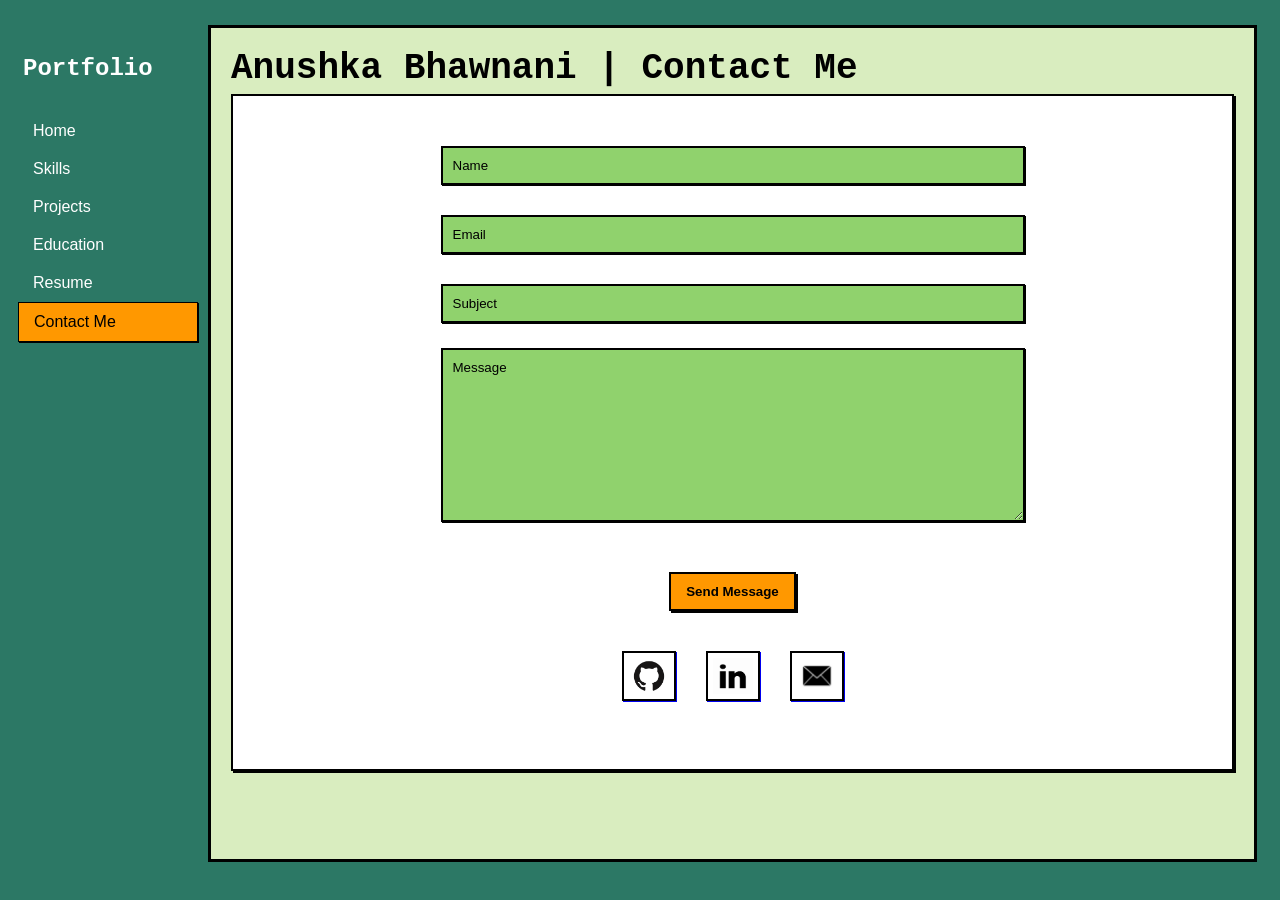
==== contact.html @ 60bda069 "Add files via upload" ====
<!DOCTYPE html>
<html lang="en">
<head>
  <meta charset="UTF-8">
  <meta name="viewport" content="width=device-width, initial-scale=1.0">
  <title>Anushka Bhawnani | Portfolio</title>
  <link rel="stylesheet" href="styles/styles.css">
</head>
<body>
  <button class="menu-toggle" aria-controls="site-sidebar" aria-expanded="false">☰ Menu</button>
  <div class="sidebar" id="site-sidebar" aria-hidden="true">
      <h2 class="title">Portfolio</h2>
      <a href="index.html">Home</a>
      <a href="skills.html">Skills</a>
      <a href="https://github.com/anushkabhawnani" target="_blank">Projects</a>
      <a href="education.html">Education</a>
      <a href="assets/Anushka Bhawnani Resume.pdf" download="Anushka Bhawnani Resume">Resume</a>
      <a href="contact.html" class="active">Contact Me</a>
    </div>

    <div class="sidebar-overlay" hidden></div>
  <div class="main-body" style="min-height: 93vh;">
    <h1 class="name">Anushka Bhawnani | Contact Me</h1>

  <div class="contact-container">
    <form action="https://formcarry.com/s/j09RBOIUssn" method="POST" class="formcarry-form">
      <input type="text" id="name" name="name" placeholder="Name">

      <input type="email" id="email" name="email" placeholder="Email" required>

      <input type="text" id="subject" name="subject" style="margin-bottom: 0px;" required placeholder="Subject">

      <textarea id="message" name="message" rows="5" required placeholder="Message"></textarea>

      <button type="submit">Send Message</button>
    </form>
      <div class="contact-icons">
        <a href="https://github.com/anushkabhawnani" target="_blank" style="text-decoration: none;">
        <img class="contact-img"src="assets/github.png" alt="github"></a>
        <a href="https://www.linkedin.com/in/anushka-bhawnani-0a3207316/" target="_blank">
        <img class="contact-img" src="assets/linkedin.jpeg" alt="linkedin"></a>
        <a href="mailto: anushkab1411@gmail.com" target="_blank">
        <img class="contact-img" src="assets/email.jpeg" alt="email"></a>

      </div>
  </div>

    
  </div>
  <script>
    (function() {
      var toggleButton = document.querySelector('.menu-toggle');
      var sidebar = document.getElementById('site-sidebar');
      var overlay = document.querySelector('.sidebar-overlay');

      if (!toggleButton || !sidebar || !overlay) return;

      function openSidebar() {
        sidebar.classList.add('open');
        sidebar.setAttribute('aria-hidden', 'false');
        toggleButton.setAttribute('aria-expanded', 'true');
        overlay.removeAttribute('hidden');
        document.body.style.overflow = 'hidden';
      }

      function closeSidebar() {
        sidebar.classList.remove('open');
        sidebar.setAttribute('aria-hidden', 'true');
        toggleButton.setAttribute('aria-expanded', 'false');
        overlay.setAttribute('hidden', '');
        document.body.style.overflow = '';
      }

      toggleButton.addEventListener('click', function() {
        if (sidebar.classList.contains('open')) {
          closeSidebar();
        } else {
          openSidebar();
        }
      });

      overlay.addEventListener('click', closeSidebar);

      document.addEventListener('keydown', function(e) {
        if (e.key === 'Escape' && sidebar.classList.contains('open')) {
          closeSidebar();
        }
      });

      Array.prototype.forEach.call(sidebar.querySelectorAll('a'), function(link) {
        link.addEventListener('click', closeSidebar);
      });
    })();
  </script>
</body>
</html>
---- styles/styles.css ----
:root {
  --green: #90D26D;
  --light-green: #D9EDBF;
  --orange: #FF9800;
  --dark-green: #2C7865;

}

body {
  background-color: var(--dark-green);
  font-family: Arial, Helvetica, sans-serif;
}

[hidden] {
  display: none !important;
}

.main-body {
  background-color: var(--light-green);
  padding: 15px;
  border: 3px solid black;
  flex: 1;
  padding: 20px;
  box-sizing: border-box;
  margin-left: 200px;
  text-align: justify;
  margin-top: 25px;
  margin-right: 15px;
}

.skills {
  display: inline-block; 
  background-color: white;
  border: 2px solid black;
  padding: 15px;
  margin: 5px 0px;
  vertical-align: top;
  box-shadow: 3px 3px;
  max-width: 16vw;
  padding-bottom: 30px;
}

.summary-info {
  display: inline-block; 
  background-color: var(--orange);
  border: 2px solid black;
  max-width: 60vw;
  padding: 15px;
  margin: 5px 10px 5px 0px;
  vertical-align: top;
  box-shadow: 3px 3px;
}

h2, h3 {
  margin: 0px;
  
}

.name {
  margin-bottom: 5px;
  margin-top: 0px;
  font-size: 36px;
  font-weight: 1500;
  font-family: 'Courier New', Courier, monospace;
}

.sidebar {
  width: 200px;
  height: 100vh;
  color: #fff;
  box-sizing: border-box;
  position: fixed;
}

.menu-toggle {
  display: none;
  padding: 8px 12px;
  border: 2px solid black;
  background-color: var(--orange);
  color: black;
  box-shadow: 2px 2px black;
  font-weight: bold;
  cursor: pointer;
}

.sidebar > a {
  display: block;
  padding: 10px 15px;
  text-decoration: none;
  color: white;
  margin: 0px 10px;
}

.sidebar > .active {
  display: block;
  padding: 10px 15px;
  text-decoration: none;
  color: black;
  background-color: var(--orange);
  border: 1px solid black;
  margin: 0px 10px;
  box-shadow: 1px 1px black;
}

.sidebar > a:hover {
  display: block;
  padding: 10px 15px;
  text-decoration: none;
  color: black;
  background-color: var(--light-green);
  border: 1px solid black;
  margin: 0px 10px;
  box-shadow: 2px 2px;
}

.sidebar > a:active {
  display: block;
  padding: 10px 15px;
  text-decoration: none;
  color: black;
  background-color: var(--green);
  border: 1px solid black;
  margin: 0px 10px;
  box-shadow: 2px 2px;
}

.title {
  margin: 30px 15px;
  display: inline-block;
  font-family: 'Courier New', Courier, monospace;
}

.profile-pic {
  width: 250px;
  height: auto;
  border: 2px solid black;
  display: inline-block;
  vertical-align: top;
}

.image-div {
  display: inline-block;
  vertical-align: top;
  margin-right: 15px;
}

.info-div {
  display: inline-block;
  vertical-align: top;
  max-width: 70%;
}

ul {
  padding-left: 15px;
}

li {
  padding: 6px 0px;
}

.seemore-button {
  text-decoration: none;
  box-shadow: 2px 2px black;
  padding: 10px;
  color: black;
  background-color: var(--green);
  margin: -15px auto;
  border: 2px solid black;
  display: block;
  width: max-content;
  transition: background-color 0.2s ease, color 0.2s ease, box-shadow 0.2s ease
}

.seemore-button:hover {
  text-decoration: none;
  box-shadow: 2px 2px black;
  padding: 10px;
  color: white;
  background-color: var(--dark-green);
  margin: -15px auto;
  border: 2px solid black
}

.seemore-button:active {
  text-decoration: none;
  box-shadow: 2px 2px black;
  padding: 10px;
  color: black;
  background-color: var(--orange);
  margin: -15px auto;
  border: 2px solid black
}

.card {
  display: inline-block;
  width: 16vw;
  background-color: white;
  border: 2px solid black;
  box-shadow: 3px 3px;
  padding: 15px;
  height: 30vh;
  vertical-align: top;
  margin: 0px 16.3px;
}

.card-info {
  margin-bottom: 15px;
}

.card-image {
  text-align: center;
}

.project-image {
  max-width: 250px;
  max-height: 150px;
  border: 2px solid black;
}

.view-all-div {
  display: inline-block;
  margin-left: auto;
}

.view-all-div:hover {
  display: inline-block;
  margin-left: auto;
}

.view-all-div > a {
  text-decoration: none;
  box-shadow: 2px 2px black;
  padding: 10px 15px;
  color: black;
  background-color: var(--orange);
  border: 2px solid black;
}

.view-all-div > a:hover {
  text-decoration: none;
  box-shadow: 2px 2px black;
  padding: 10px 15px;
  color: white;
  background-color: var(--dark-green);
  border: 2px solid black;
}

/* Projects header layout: title left, view-all right */
.projects {
  display: flex;
  align-items: center;
  justify-content: space-between;
  flex-wrap: wrap;
}

.projects > h1 {
  font-family: 'Courier New', Courier, monospace;
}

/* Ensure the cards row drops beneath the header row */
.projects > div:last-child {
  width: 100%;
}

.project-image {
  width: auto;
}

.contact-img {
  max-width: 40px;
  max-height: 40px;
  background-color: white;
  padding: 5px;
  border: 2px solid black;
  margin: 0px 5px;
  box-shadow: 1px 1px;
}

.contact-me {
  display: inline-block;
  vertical-align: bottom;
  max-width: 50%;
  margin-right: 15px;
  margin-top: 18px;
}

.contact-me a {
  text-decoration: none;
  display: inline-block;
  transition: transform 0.2s ease;
}

.contact-me a:hover {
  transform: scale(1.1);
}

.contact-me a:active {
  transform: scale(0.95);
}

/* Skills Page CSS */

.skills-retro-container {
  display: flex;
  flex-wrap: wrap;
  gap: 15px;
  margin-top: 20px;
  justify-content: left;
}

.skills-retro-card {
  display: inline-block;
  background-color: white;
  border: 2px solid black;
  box-shadow: 3px 3px;
  padding: 20px;
  font-family: Arial, Helvetica, sans-serif;
  vertical-align: top;
  width: 250px;
  margin: 3px;
  min-height: 200px;
  transition: 0.2s ease;
}

.skills-retro-card:hover {
  display: inline-block;
  background-color: white;
  border: 2px solid black;
  box-shadow: 3px 3px;
  padding: 20px;
  font-family: Arial, Helvetica, sans-serif;
  vertical-align: top;
  width: 250px;
  margin: 3px;
  min-height: 200px;
  transform: scale(1.05);
}

.skills-retro-card h2 {
  margin: 0 0 10px 0;
  font-size: 1.2rem;
  font-weight: bold;
}

.achievements {
  background-color: var(--orange);
  padding: 20px;
  box-shadow: 3px 3px black;
  border: 2px solid black;
  min-width: 78vw;
  margin-bottom: 5px;
  transition: 0.2s ease;
}

.achievements:hover {
  background-color: var(--orange);
  padding: 20px;
  box-shadow: 3px 3px black;
  border: 2px solid black;
  min-width: 78vw;
  margin-bottom: 5px;
  transform: scale(1.02)
}

/* Contact Page CSS */

.contact-container {
  background-color: white;
  border: 2px solid black;
  box-shadow: 2px 2px;
  padding: 35px 20px;
  min-height: 67vh;
  display: flex;
  flex-direction: column;
  align-items: center;
}

.contact-container form {
  display: flex;
  flex-direction: column;
  align-items: center;
  width: 100%;
  max-width: 600px;
}

input {
  display: block;
  padding: 10px;
  width: 560px;
  margin: 15px 0px;
  border: 2px solid black;
  box-shadow: 1px 1px;
  background-color: var(--green);
}

::placeholder {
  color: black;
  font-family: Arial, Helvetica, sans-serif;
}

button {
  display: block;
  text-align: center;
  margin: 25px auto;
  padding: 10px 15px;
  background-color: var(--orange);
  border: 2px solid black;
  box-shadow: 2px 2px;
  cursor: pointer;
  font-weight: bold;
  transition: 0.2s ease;
}

button:hover {
  background-color: var(--dark-green);
  transform: scale(1.1);
  box-shadow: 2px 2px;
}

textarea {
  display: block;
  padding: 10px;
  width: 560px;
  height: 150px;
  margin: 25px 0px;
  border: 2px solid black;
  box-shadow: 1px 1px;
  resize: vertical;
  background-color: var(--green);
}

.contact-icons {
  display: flex;
  justify-content: center;
  align-items: center;
  gap: 20px;
  margin-top: 15px;
  margin-bottom: 0px;
  width: 100%;
  align-self: stretch;
  text-align: center;
  margin-left: auto;
  margin-right: auto;
}

/* Strong centering specifically for the contact page layout */
.contact-container .contact-icons {
  width: 100%;
  max-width: 600px;
  justify-content: center !important;
  margin: 15px auto 0;
}

.contact-icons a {
  text-decoration: none;
  display: inline-block;
  transition: transform 0.2s ease;
  display: inline-flex;
  align-items: center;
  justify-content: center;
}

.contact-icons a:hover {
  transform: scale(1.1);
}

.contact-icons a:active {
  transform: scale(0.95);
}

.contact-img {
  max-width: 40px;
  max-height: 40px;
  background-color: white;
  padding: 5px;
  border: 2px solid black;
  box-shadow: 1px 1px;
}

/* Education Page CSS - Horizontal Timeline */

.horizontal-timeline {
  position: relative;
  margin: 0px;
  padding: 20px;
  overflow-x: auto;
  min-height: 400px;
  display: flex;
  align-items: center;
  justify-content: center;
}

.timeline-line-horizontal {
  position: absolute;
  top: 50%;
  left: 50px;
  right: 50px;
  height: 6px;
  background: var(--orange);
  transform: translateY(-50%);
  box-shadow: 2px 2px 4px rgba(0, 0, 0, 0.3);
  z-index: 1;
}

.timeline-item-horizontal {
  position: relative;
  display: flex;
  flex-direction: column;
  align-items: center;
  margin: 0 40px;
  z-index: 2;
  min-width: 200px;
}

/* Alternate cards above and below timeline */
.timeline-item-horizontal:nth-child(even) .timeline-card-horizontal {
  margin-top: -170px;
  margin-bottom: 50px;
}

.timeline-item-horizontal:nth-child(odd) .timeline-card-horizontal {
  margin-top: 50px;
  margin-bottom: -170px;
}

.timeline-card-horizontal {
  background: white;
  border: 2px solid black;
  box-shadow: 3px 3px;
  padding: 15px;
  position: relative;
  min-height: 120px;
  width: 200px;
  text-align: center;
  transition: 0.2s ease;
}

.timeline-card-horizontal:hover {
  background: white;
  border: 2px solid black;
  box-shadow: 3px 3px;
  padding: 15px;
  position: relative;
  min-height: 120px;
  width: 200px;
  text-align: center;
  transform: scale(1.1)
}

/* Arrow pointing down for cards above timeline */
.timeline-item-horizontal:nth-child(odd) .timeline-card-horizontal::before {
  content: '';
  position: absolute;
  bottom: 100%;
  left: 50%;
  width: 0;
  height: 0;
  border: 12px solid transparent;
  border-bottom-color: black;
  transform: translateX(-50%);
}

/* Arrow pointing up for cards below timeline */
.timeline-item-horizontal:nth-child(even) .timeline-card-horizontal::before {
  content: '';
  position: absolute;
  top: 100%;
  left: 50%;
  width: 0;
  height: 0;
  border: 12px solid transparent;
  border-top-color: black;
  transform: translateX(-50%);
}

.timeline-date-horizontal {
  background: var(--green);
  color: black;
  padding: 8px 12px;
  font-weight: bold;
  font-size: 0.9rem;
  border: 2px solid black;
  box-shadow: 2px 2px;
  display: inline-block;
  margin-bottom: 12px;
  border-radius: 4px;
}

.timeline-content-horizontal h3 {
  margin: 0 0 12px 0;
  font-size: 1.1rem;
  font-weight: bold;
  color: black;
}

.timeline-content-horizontal p {
  margin: 6px 0;
  font-size: 0.9rem;
  line-height: 1.4;
}

.timeline-content-horizontal strong {
  color: black;
}

/* Certifications Section */
.certifications-section {
  margin-top: 5px;
  padding: 15px;
  background: var(--orange);
  border: 2px solid black;
  box-shadow: 3px 3px;
}

.certifications-section h2 {
  margin: 0 0 25px 0;
  font-size: 1.6rem;
  font-weight: bold;
  color: black;
  text-align: left;
}

.certifications-grid {
  display: flex;
  gap: 25px;
  justify-content: left;
  flex-wrap: wrap;
}

.certification-card {
  background: white;
  border: 2px solid black;
  padding: 15px;
  min-width: 250px;
  text-align: left;
  box-shadow: 2px 2px;
  transition: 0.2s ease;
}

.certification-card:hover {
  background: white;
  border: 2px solid black;
  padding: 15px;
  min-width: 250px;
  text-align: left;
  box-shadow: 2px 2px;
  transform: scale(1.05);
}

.certification-card h4 {
  margin: 0 0 12px 0;
  font-size: 1.1rem;
  font-weight: bold;
  color: black;
}

.certification-card p {
  margin: 6px 0;
  font-size: 0.9rem;
}

.certification-card strong {
  color: black;
}

/* Responsive design for horizontal timeline */
@media (max-width: 768px) {
  .horizontal-timeline {
    padding: 30px 10px;
    flex-direction: column;
    gap: 30px;
    min-height: auto;
  }
  
  .timeline-line-horizontal {
    display: none;
  }
  
  .timeline-item-horizontal {
    margin: 0;
    width: 100%;
    max-width: 300px;
  }
  
  .timeline-dot-horizontal {
    display: none;
  }
  
  /* Reset margins for mobile - all cards stack vertically */
  .timeline-item-horizontal:nth-child(odd) .timeline-card-horizontal,
  .timeline-item-horizontal:nth-child(even) .timeline-card-horizontal {
    margin-top: 0;
    margin-bottom: 0;
  }
  
  .timeline-card-horizontal {
    width: 100%;
  }
  
  .timeline-card-horizontal::before {
    display: none;
  }
  
  .certifications-grid {
    flex-direction: column;
    align-items: center;
  }
  
  .certification-card {
    width: 90%;
    max-width: 300px;
  }
}

@media (max-width: 480px) {
  .timeline-card-horizontal {
    padding: 12px;
    min-height: 100px;
  }
  
  .timeline-date-horizontal {
    font-size: 0.8rem;
    padding: 6px 10px;
  }
  
  .timeline-content-horizontal h3 {
    font-size: 1rem;
  }
  
  .timeline-content-horizontal p {
    font-size: 0.8rem;
  }
  
  .certification-card {
    width: 95%;
    padding: 15px;
  }
}

/* Home and global responsive tweaks */
@media (max-width: 992px) {
  body {
    overflow-x: hidden;
  }

  .sidebar {
    left: 0;
    top: 0;
    transform: translateX(-100%);
    transition: transform 0.3s ease;
    z-index: 1001;
    width: 220px;
    background-color: var(--dark-green);
    border-right: 2px solid black;
    box-shadow: 3px 0 0 0 black;
  }

  .sidebar.open {
    transform: translateX(0);
  }

  .menu-toggle {
    display: inline-block;
    top: 12px;
    left: 12px;
    z-index: 1002;
    margin: 10px;
  }

  .sidebar-overlay {
    position: fixed;
    inset: 0;
    background: rgba(0, 0, 0, 0.35);
    z-index: 1000;
  }

  .main-body {
    margin: 10px;
    margin-top: 0px;
  }

  /* Make all direct sections inside main-body align to the same width */
  .main-body div {
    display: block;
    width: 100%;
    max-width: 100%;
    margin-left: 0;
    margin-right: 0;
    box-sizing: border-box;
  }

  .card {
    padding-bottom: 15px;
  }

  .summary-info {
    display: block;
    width: auto;
    padding: 15px;
  }

  .image-div {
    display: block;
    margin-right: 0;
    text-align: center;
    margin-bottom: 10px;
  }

  .profile-pic {
    width: 60vw;
    max-width: 320px;
  }

  .info-div {
    display: block;
    max-width: 100%;
  }

  .skills, .card {
    display: block;
    max-width: 100%;
    width: auto;
  }

  .card {
    display: block;
    width: 100%;
    height: auto;
    margin: 10px 0;
  }

  .project-image {
    width: 100%;
    height: auto;
    max-width: none;
    max-height: none;
  }

  .view-all-div {
    display: block;
    margin-left: 0;
    text-align: right;
  }

  /* Stack header then view-all below it on small screens */
  .projects {
    gap: 8px;
  }

  .projects .view-all-div {
    order: 2;
    width: 100%;
  }

  .projects > div:last-child {
    order: 3;
    width: 100%;
  }
}

@media (max-width: 600px) {
  .name {
    font-size: 32px;
  }

  .profile-pic {
    width: 70vw;
    max-width: 360px;
  }

  input,
  textarea {
    width: 90%;
  }

  .seemore-button {
    margin: 25px auto;
  }

  .seemore-button:hover {
    margin: 25px auto;
  }

  .contact-img {
    margin: 0px;
  }
}

/* Tablet layout: 2 cards per row */
@media (min-width: 601px) and (max-width: 992px) {
  .projects > div:last-child {
    display: flex !important;
    flex-wrap: wrap;
    gap: 20px;
  }

  .card {
    width: calc(50% - 10px);
    margin: 0;
    height: auto;
  }

  .project-image {
    width: 100%;
    height: auto;
    max-width: none;
    max-height: none;
  }
}

/* Optional: keep desktop stable without mid-range overrides. If needed we can add targeted tweaks later. */

/* Large tablets / iPads in landscape (769px – 992px) */
@media (min-width: 769px) and (max-width: 992px) {
  .main-body {
    margin-left: 0; /* sidebar collapses via your existing code */
    margin: 10px;
  }

  .skills {
    max-width: 100%;
    margin-top: 15px;
  }

  .card {
    width: calc(50% - 15px); /* 2 per row */
  }
}

/* Disable hover scaling on touch/mobile for skills page */
@media (hover: none) and (pointer: coarse) {
  .skills-retro-card:hover {
    transform: none !important;
  }
}
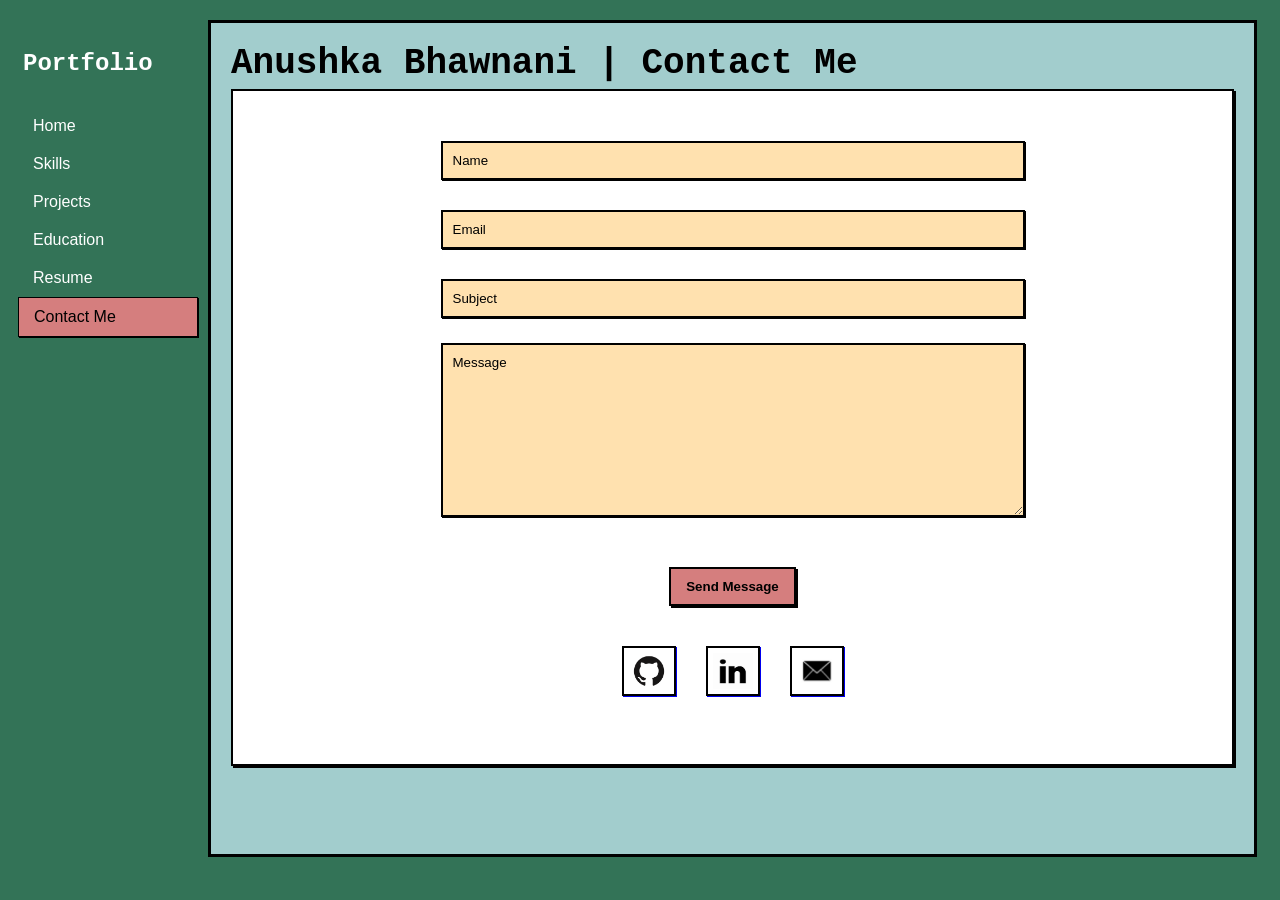
==== commit 8e5ad323: "new changes" ====
--- a/contact.html
+++ b/contact.html
@@ -1,96 +1,97 @@
-<!DOCTYPE html>
-<html lang="en">
-<head>
-  <meta charset="UTF-8">
-  <meta name="viewport" content="width=device-width, initial-scale=1.0">
-  <title>Anushka Bhawnani | Portfolio</title>
-  <link rel="stylesheet" href="styles/styles.css">
-</head>
-<body>
-  <button class="menu-toggle" aria-controls="site-sidebar" aria-expanded="false">☰ Menu</button>
-  <div class="sidebar" id="site-sidebar" aria-hidden="true">
-      <h2 class="title">Portfolio</h2>
-      <a href="index.html">Home</a>
-      <a href="skills.html">Skills</a>
-      <a href="https://github.com/anushkabhawnani" target="_blank">Projects</a>
-      <a href="education.html">Education</a>
-      <a href="assets/Anushka Bhawnani Resume.pdf" download="Anushka Bhawnani Resume">Resume</a>
-      <a href="contact.html" class="active">Contact Me</a>
-    </div>
-
-    <div class="sidebar-overlay" hidden></div>
-  <div class="main-body" style="min-height: 93vh;">
-    <h1 class="name">Anushka Bhawnani | Contact Me</h1>
-
-  <div class="contact-container">
-    <form action="https://formcarry.com/s/j09RBOIUssn" method="POST" class="formcarry-form">
-      <input type="text" id="name" name="name" placeholder="Name">
-
-      <input type="email" id="email" name="email" placeholder="Email" required>
-
-      <input type="text" id="subject" name="subject" style="margin-bottom: 0px;" required placeholder="Subject">
-
-      <textarea id="message" name="message" rows="5" required placeholder="Message"></textarea>
-
-      <button type="submit">Send Message</button>
-    </form>
-      <div class="contact-icons">
-        <a href="https://github.com/anushkabhawnani" target="_blank" style="text-decoration: none;">
-        <img class="contact-img"src="assets/github.png" alt="github"></a>
-        <a href="https://www.linkedin.com/in/anushka-bhawnani-0a3207316/" target="_blank">
-        <img class="contact-img" src="assets/linkedin.jpeg" alt="linkedin"></a>
-        <a href="mailto: anushkab1411@gmail.com" target="_blank">
-        <img class="contact-img" src="assets/email.jpeg" alt="email"></a>
-
-      </div>
-  </div>
-
-    
-  </div>
-  <script>
-    (function() {
-      var toggleButton = document.querySelector('.menu-toggle');
-      var sidebar = document.getElementById('site-sidebar');
-      var overlay = document.querySelector('.sidebar-overlay');
-
-      if (!toggleButton || !sidebar || !overlay) return;
-
-      function openSidebar() {
-        sidebar.classList.add('open');
-        sidebar.setAttribute('aria-hidden', 'false');
-        toggleButton.setAttribute('aria-expanded', 'true');
-        overlay.removeAttribute('hidden');
-        document.body.style.overflow = 'hidden';
-      }
-
-      function closeSidebar() {
-        sidebar.classList.remove('open');
-        sidebar.setAttribute('aria-hidden', 'true');
-        toggleButton.setAttribute('aria-expanded', 'false');
-        overlay.setAttribute('hidden', '');
-        document.body.style.overflow = '';
-      }
-
-      toggleButton.addEventListener('click', function() {
-        if (sidebar.classList.contains('open')) {
-          closeSidebar();
-        } else {
-          openSidebar();
-        }
-      });
-
-      overlay.addEventListener('click', closeSidebar);
-
-      document.addEventListener('keydown', function(e) {
-        if (e.key === 'Escape' && sidebar.classList.contains('open')) {
-          closeSidebar();
-        }
-      });
-
-      Array.prototype.forEach.call(sidebar.querySelectorAll('a'), function(link) {
-        link.addEventListener('click', closeSidebar);
-      });
-    })();
-  </script>
-</body>
+<!DOCTYPE html>
+<html lang="en">
+<head>
+  <meta charset="UTF-8">
+  <meta name="viewport" content="width=device-width, initial-scale=1.0">
+  <title>Anushka Bhawnani | Portfolio</title>
+  <link rel="stylesheet" href="styles/styles.css">
+  <link rel="shortcut icon" type="image/x-icon" href="assets/bow.ico">
+</head>
+<body>
+  <button class="menu-toggle" aria-controls="site-sidebar" aria-expanded="false">☰ Menu</button>
+  <div class="sidebar" id="site-sidebar" aria-hidden="true">
+      <h2 class="title">Portfolio</h2>
+      <a href="index.html">Home</a>
+      <a href="skills.html">Skills</a>
+      <a href="https://github.com/anushkabhawnani" target="_blank">Projects</a>
+      <a href="education.html">Education</a>
+      <a href="assets/Anushka Bhawnani Resume.pdf" download="Anushka Bhawnani Resume">Resume</a>
+      <a href="contact.html" class="active">Contact Me</a>
+    </div>
+
+    <div class="sidebar-overlay" hidden></div>
+  <div class="main-body" style="min-height: 93vh;">
+    <h1 class="name">Anushka Bhawnani | Contact Me</h1>
+
+  <div class="contact-container">
+    <form action="https://formcarry.com/s/j09RBOIUssn" method="POST" class="formcarry-form">
+      <input type="text" id="name" name="name" placeholder="Name">
+
+      <input type="email" id="email" name="email" placeholder="Email" required>
+
+      <input type="text" id="subject" name="subject" style="margin-bottom: 0px;" required placeholder="Subject">
+
+      <textarea id="message" name="message" rows="5" required placeholder="Message"></textarea>
+
+      <button type="submit">Send Message</button>
+    </form>
+      <div class="contact-icons">
+        <a href="https://github.com/anushkabhawnani" target="_blank" style="text-decoration: none;">
+        <img class="contact-img"src="assets/github.png" alt="github"></a>
+        <a href="https://www.linkedin.com/in/anushka-bhawnani-0a3207316/" target="_blank">
+        <img class="contact-img" src="assets/linkedin.jpeg" alt="linkedin"></a>
+        <a href="mailto: anushkaiscoding@gmail.com" target="_blank">
+        <img class="contact-img" src="assets/email.jpeg" alt="email"></a>
+
+      </div>
+  </div>
+
+    
+  </div>
+  <script>
+    (function() {
+      var toggleButton = document.querySelector('.menu-toggle');
+      var sidebar = document.getElementById('site-sidebar');
+      var overlay = document.querySelector('.sidebar-overlay');
+
+      if (!toggleButton || !sidebar || !overlay) return;
+
+      function openSidebar() {
+        sidebar.classList.add('open');
+        sidebar.setAttribute('aria-hidden', 'false');
+        toggleButton.setAttribute('aria-expanded', 'true');
+        overlay.removeAttribute('hidden');
+        document.body.style.overflow = 'hidden';
+      }
+
+      function closeSidebar() {
+        sidebar.classList.remove('open');
+        sidebar.setAttribute('aria-hidden', 'true');
+        toggleButton.setAttribute('aria-expanded', 'false');
+        overlay.setAttribute('hidden', '');
+        document.body.style.overflow = '';
+      }
+
+      toggleButton.addEventListener('click', function() {
+        if (sidebar.classList.contains('open')) {
+          closeSidebar();
+        } else {
+          openSidebar();
+        }
+      });
+
+      overlay.addEventListener('click', closeSidebar);
+
+      document.addEventListener('keydown', function(e) {
+        if (e.key === 'Escape' && sidebar.classList.contains('open')) {
+          closeSidebar();
+        }
+      });
+
+      Array.prototype.forEach.call(sidebar.querySelectorAll('a'), function(link) {
+        link.addEventListener('click', closeSidebar);
+      });
+    })();
+  </script>
+</body>
 </html>
--- a/styles/styles.css
+++ b/styles/styles.css
@@ -1,8 +1,8 @@
 :root {
-  --green: #90D26D;
-  --light-green: #D9EDBF;
-  --orange: #FF9800;
-  --dark-green: #2C7865;
+  --beige: #FFE1AF;
+  --light-blue: #A2CDCD;
+  --reddish: #D57E7E;
+  --dark-green: #337357;
 
 }
 
@@ -16,39 +16,53 @@
 }
 
 .main-body {
-  background-color: var(--light-green);
-  padding: 15px;
+  background-color: var(--light-blue);
   border: 3px solid black;
   flex: 1;
   padding: 20px;
   box-sizing: border-box;
-  margin-left: 200px;
   text-align: justify;
-  margin-top: 25px;
-  margin-right: 15px;
+  margin: 20px 15px 0px 200px;
+  overflow-x: hidden;
 }
 
 .skills {
-  display: inline-block; 
+  display: inline-block;
   background-color: white;
   border: 2px solid black;
-  padding: 15px;
-  margin: 5px 0px;
+  margin: 5px 0;
   vertical-align: top;
-  box-shadow: 3px 3px;
-  max-width: 16vw;
-  padding-bottom: 30px;
+  box-shadow: 3px 3px 0 black;
+  width: 100%;
+  max-width: 280px;          
+}
+
+.summary-row {
+  display: flex;
+  flex-direction: column;    
+  gap: 0.25rem;
+  padding: 1rem;
+  text-align: left; 
+}
+
+.summary-row + .summary-row {
+  border-top: 2px solid black;
+}
+
+.summary-row p {
+  margin: 0;
 }
 
 .summary-info {
   display: inline-block; 
-  background-color: var(--orange);
-  border: 2px solid black;
-  max-width: 60vw;
-  padding: 15px;
+  background-color: var(--reddish);
+  border: 2px solid black;
+  max-width: 59vw;
+  padding: 15px 15px 5px 15px;
   margin: 5px 10px 5px 0px;
   vertical-align: top;
   box-shadow: 3px 3px;
+  min-height: 18vw;
 }
 
 h2, h3 {
@@ -67,7 +81,7 @@
 .sidebar {
   width: 200px;
   height: 100vh;
-  color: #fff;
+  color: white;
   box-sizing: border-box;
   position: fixed;
 }
@@ -76,7 +90,7 @@
   display: none;
   padding: 8px 12px;
   border: 2px solid black;
-  background-color: var(--orange);
+  background-color: var(--reddish);
   color: black;
   box-shadow: 2px 2px black;
   font-weight: bold;
@@ -96,7 +110,7 @@
   padding: 10px 15px;
   text-decoration: none;
   color: black;
-  background-color: var(--orange);
+  background-color: var(--reddish);
   border: 1px solid black;
   margin: 0px 10px;
   box-shadow: 1px 1px black;
@@ -107,7 +121,7 @@
   padding: 10px 15px;
   text-decoration: none;
   color: black;
-  background-color: var(--light-green);
+  background-color: var(--light-blue);
   border: 1px solid black;
   margin: 0px 10px;
   box-shadow: 2px 2px;
@@ -118,7 +132,7 @@
   padding: 10px 15px;
   text-decoration: none;
   color: black;
-  background-color: var(--green);
+  background-color: var(--beige);
   border: 1px solid black;
   margin: 0px 10px;
   box-shadow: 2px 2px;
@@ -147,7 +161,9 @@
 .info-div {
   display: inline-block;
   vertical-align: top;
-  max-width: 70%;
+  max-width: 68%;
+  margin-bottom: -10px;
+  padding-top: 10px;;
 }
 
 ul {
@@ -163,12 +179,13 @@
   box-shadow: 2px 2px black;
   padding: 10px;
   color: black;
-  background-color: var(--green);
+  background-color: var(--beige);
   margin: -15px auto;
   border: 2px solid black;
   display: block;
   width: max-content;
-  transition: background-color 0.2s ease, color 0.2s ease, box-shadow 0.2s ease
+  transition: background-color 0.2s ease, color 0.2s ease, box-shadow 0.2s ease;
+  margin-top: 5px;
 }
 
 .seemore-button:hover {
@@ -178,7 +195,8 @@
   color: white;
   background-color: var(--dark-green);
   margin: -15px auto;
-  border: 2px solid black
+  border: 2px solid black;
+  margin-top: 5px;
 }
 
 .seemore-button:active {
@@ -186,9 +204,10 @@
   box-shadow: 2px 2px black;
   padding: 10px;
   color: black;
-  background-color: var(--orange);
+  background-color: var(--reddish);
   margin: -15px auto;
-  border: 2px solid black
+  border: 2px solid black;
+  margin-top: 5px;
 }
 
 .card {
@@ -198,9 +217,9 @@
   border: 2px solid black;
   box-shadow: 3px 3px;
   padding: 15px;
-  height: 30vh;
   vertical-align: top;
-  margin: 0px 16.3px;
+  margin: 0px 1vw;
+  padding-bottom: 30px;
 }
 
 .card-info {
@@ -215,6 +234,8 @@
   max-width: 250px;
   max-height: 150px;
   border: 2px solid black;
+  object-fit: contain;
+  margin-bottom: 5px;
 }
 
 .view-all-div {
@@ -232,7 +253,7 @@
   box-shadow: 2px 2px black;
   padding: 10px 15px;
   color: black;
-  background-color: var(--orange);
+  background-color: var(--reddish);
   border: 2px solid black;
 }
 
@@ -281,7 +302,7 @@
   vertical-align: bottom;
   max-width: 50%;
   margin-right: 15px;
-  margin-top: 18px;
+  vertical-align: bottom;
 }
 
 .contact-me a {
@@ -316,8 +337,8 @@
   padding: 20px;
   font-family: Arial, Helvetica, sans-serif;
   vertical-align: top;
-  width: 250px;
-  margin: 3px;
+  width: 235px;
+  margin: 0.2vw;
   min-height: 200px;
   transition: 0.2s ease;
 }
@@ -330,8 +351,8 @@
   padding: 20px;
   font-family: Arial, Helvetica, sans-serif;
   vertical-align: top;
-  width: 250px;
-  margin: 3px;
+  width: 235px;
+  margin: 0.2vw;
   min-height: 200px;
   transform: scale(1.05);
 }
@@ -343,21 +364,24 @@
 }
 
 .achievements {
-  background-color: var(--orange);
+  background-color: var(--reddish);
   padding: 20px;
   box-shadow: 3px 3px black;
   border: 2px solid black;
-  min-width: 78vw;
+  min-width: 80vw;
   margin-bottom: 5px;
   transition: 0.2s ease;
+  flex: 1 1 300px; /* make it resize like other cards */
+  box-sizing: border-box;
+  width: 100%;
 }
 
 .achievements:hover {
-  background-color: var(--orange);
+  background-color: var(--reddish);
   padding: 20px;
   box-shadow: 3px 3px black;
   border: 2px solid black;
-  min-width: 78vw;
+  min-width: 80vw;
   margin-bottom: 5px;
   transform: scale(1.02)
 }
@@ -390,7 +414,7 @@
   margin: 15px 0px;
   border: 2px solid black;
   box-shadow: 1px 1px;
-  background-color: var(--green);
+  background-color: var(--beige);
 }
 
 ::placeholder {
@@ -403,18 +427,20 @@
   text-align: center;
   margin: 25px auto;
   padding: 10px 15px;
-  background-color: var(--orange);
+  background-color: var(--reddish);
   border: 2px solid black;
   box-shadow: 2px 2px;
   cursor: pointer;
   font-weight: bold;
   transition: 0.2s ease;
+  color: black;
 }
 
 button:hover {
   background-color: var(--dark-green);
   transform: scale(1.1);
   box-shadow: 2px 2px;
+  color: white;
 }
 
 textarea {
@@ -426,7 +452,7 @@
   border: 2px solid black;
   box-shadow: 1px 1px;
   resize: vertical;
-  background-color: var(--green);
+  background-color: var(--beige);
 }
 
 .contact-icons {
@@ -496,7 +522,7 @@
   left: 50px;
   right: 50px;
   height: 6px;
-  background: var(--orange);
+  background: var(--reddish);
   transform: translateY(-50%);
   box-shadow: 2px 2px 4px rgba(0, 0, 0, 0.3);
   z-index: 1;
@@ -574,7 +600,7 @@
 }
 
 .timeline-date-horizontal {
-  background: var(--green);
+  background: var(--beige);
   color: black;
   padding: 8px 12px;
   font-weight: bold;
@@ -605,9 +631,9 @@
 
 /* Certifications Section */
 .certifications-section {
-  margin-top: 5px;
+  margin-top: 15px;
   padding: 15px;
-  background: var(--orange);
+  background: var(--reddish);
   border: 2px solid black;
   box-shadow: 3px 3px;
 }
@@ -631,7 +657,7 @@
   background: white;
   border: 2px solid black;
   padding: 15px;
-  min-width: 250px;
+  min-width: 16vw;
   text-align: left;
   box-shadow: 2px 2px;
   transition: 0.2s ease;
@@ -641,7 +667,7 @@
   background: white;
   border: 2px solid black;
   padding: 15px;
-  min-width: 250px;
+  min-width: 16vw;
   text-align: left;
   box-shadow: 2px 2px;
   transform: scale(1.05);
@@ -673,7 +699,14 @@
   }
   
   .timeline-line-horizontal {
-    display: none;
+    position: absolute;
+    height: 6px;
+    left: 0%;
+    background: var(--reddish);
+    transform: translateY(-50%);
+    box-shadow: 2px 2px 4px rgba(0, 0, 0, 0.3);
+    z-index: 1;
+    transform:rotate(90deg);
   }
   
   .timeline-item-horizontal {
@@ -689,8 +722,8 @@
   /* Reset margins for mobile - all cards stack vertically */
   .timeline-item-horizontal:nth-child(odd) .timeline-card-horizontal,
   .timeline-item-horizontal:nth-child(even) .timeline-card-horizontal {
-    margin-top: 0;
-    margin-bottom: 0;
+    margin-top: 15px;
+    margin-bottom: 15px;
   }
   
   .timeline-card-horizontal {
@@ -708,7 +741,9 @@
   
   .certification-card {
     width: 90%;
-    max-width: 300px;
+    max-width: 250px;
+    margin-top: 10px;
+    margin-bottom: 10px;
   }
 }
 
@@ -780,7 +815,7 @@
   }
 
   /* Make all direct sections inside main-body align to the same width */
-  .main-body div {
+  .main-body div, .certifications-grid > .certification-card {
     display: block;
     width: 100%;
     max-width: 100%;
@@ -789,6 +824,8 @@
     box-sizing: border-box;
   }
 
+
+
   .card {
     padding-bottom: 15px;
   }
@@ -830,10 +867,9 @@
   }
 
   .project-image {
-    width: 100%;
-    height: auto;
-    max-width: none;
-    max-height: none;
+    max-width: 100%;
+    max-height: 100%;
+    object-fit: contain;
   }
 
   .view-all-div {
@@ -864,14 +900,21 @@
   }
 
   .profile-pic {
-    width: 70vw;
-    max-width: 360px;
+    max-width: 100%;
+    max-height: 100%;
+    object-fit: contain;
   }
 
   input,
   textarea {
     width: 90%;
   }
+
+  .skills-retro-card {
+    max-width: 100%;
+    margin-top: 20px;
+  }
+
 
   .seemore-button {
     margin: 25px auto;
@@ -906,6 +949,11 @@
     max-width: none;
     max-height: none;
   }
+
+  .skills-retro-card {
+    max-width: 100%;
+    margin-top: 20px;
+  }
 }
 
 /* Optional: keep desktop stable without mid-range overrides. If needed we can add targeted tweaks later. */
